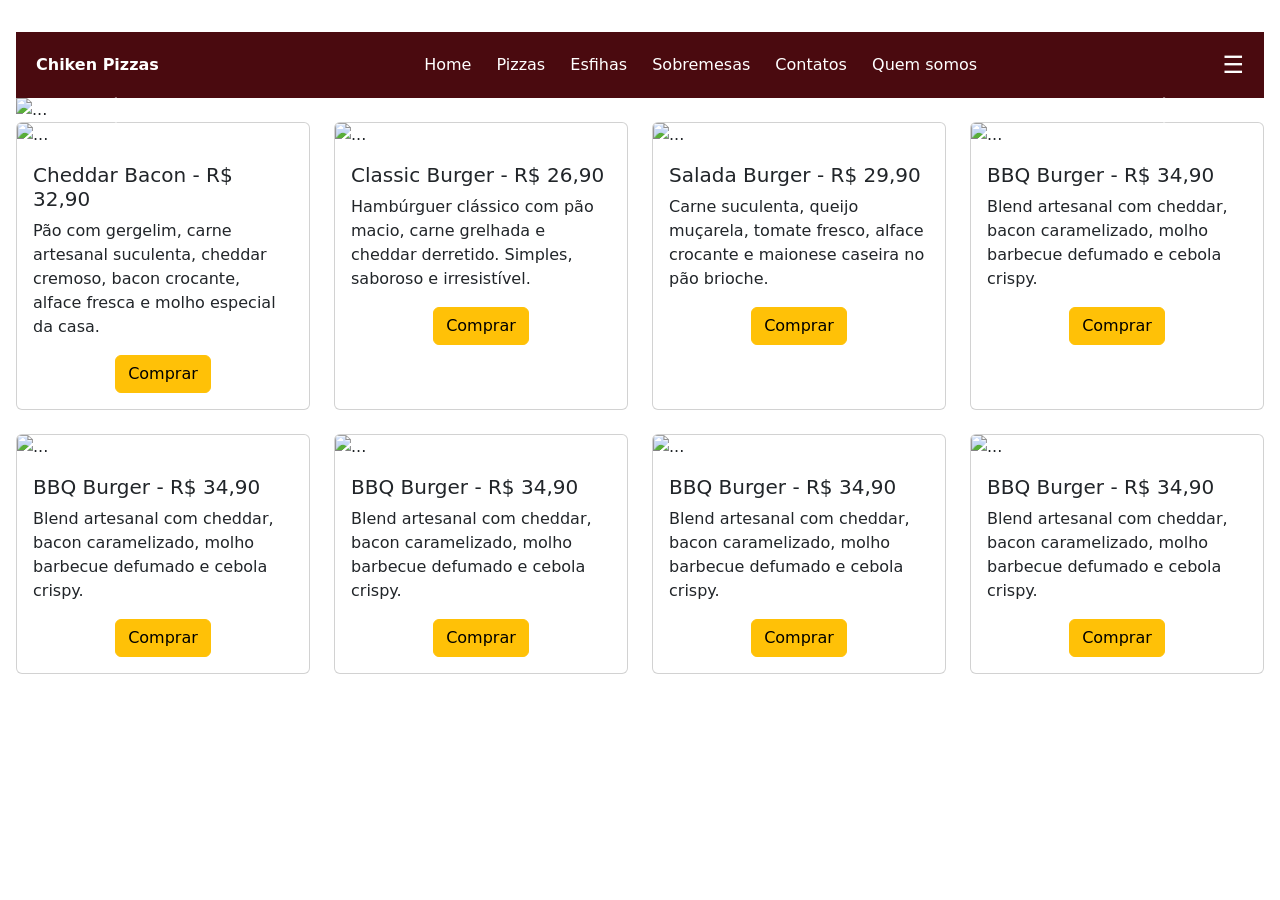
==== pizzas.html @ 059adcfa "adicionado o bootstrap no codigo" ====
<!DOCTYPE html>
<html lang="pt-br">
<head>
    <meta charset="UTF-8">
    <meta name="viewport" content="width=device-width, initial-scale=1.0">
    <title>ATV - Pizzaria site</title>
    <link rel="stylesheet" href="style.css">
    <link href="https://cdn.jsdelivr.net/npm/bootstrap@5.3.8/dist/css/bootstrap.min.css" rel="stylesheet" integrity="sha384-sRIl4kxILFvY47J16cr9ZwB07vP4J8+LH7qKQnuqkuIAvNWLzeN8tE5YBujZqJLB" crossorigin="anonymous">
</head>
<body>
    <input type="checkbox" id="origem-click">
        <nav>
            <strong>Chiken Pizzas</strong>
            <div class="links">
                <a href="./index.html">Home</a>
                <a href="./pizzas.html">Pizzas</a>
                <a href="./esfihas.html">Esfihas</a>
                <a href="./sobremesas.html">Sobremesas</a>
                <a href="./contato.html">Contatos</a>
                <a href="./quemsomos.html">Quem somos</a>
            </div>
            <label for="origem-click" class="code">&#9776;</label>
        </nav>
        <div class="menu-mobile">
            <a href="./index.html">Home</a>
            <a href="./pizzas.html">Pizzas</a>
            <a href="./esfihas.html">Esfihas</a>
            <a href="./sobremesas.html">Sobremesas</a>
            <a href="./contato.html">Contatos</a>
            <a href="./quemsomos.html">Quem somos</a>            
        </div>

<div id="carouselExampleAutoplaying" class="carousel slide" data-bs-ride="carousel">
        <div class="carousel-inner">
            <div class="carousel-item active"  data-bs-interval="5000">
                <img src="./Fotos/banner1.png" class="d-block w-100" alt="...">
            </div>
            <div class="carousel-item" data-bs-interval="5000">
                <img src="./Fotos/banner2.png" class="d-block w-100" alt="...">
            </div>
            <div class="carousel-item" data-bs-interval="5000">
                <img src="./Fotos/banner3.png" class="d-block w-100" alt="...">
            </div>
        </div>
        <button class="carousel-control-prev" type="button" data-bs-target="#carouselExampleAutoplaying" data-bs-slide="prev">
            <span class="carousel-control-prev-icon" aria-hidden="true"></span>
            <span class="visually-hidden">Previous</span>
        </button>
        <button class="carousel-control-next" type="button" data-bs-target="#carouselExampleAutoplaying" data-bs-slide="next">
            <span class="carousel-control-next-icon" aria-hidden="true"></span>
            <span class="visually-hidden">Next</span>
        </button>
    </div>

    <div class="row row-cols-1 row-cols-md-4 g-4">
        <div class="col">
            <div class="card h-100">
                    <img src="./Fotos/x-tudo.png" class="card-img-top" alt="...">
                <div class="card-body">
                        <h5 class="card-title">Cheddar Bacon - R$ 32,90</h5>
                        <p class="card-text">Pão com gergelim, carne artesanal suculenta, cheddar cremoso, bacon crocante, alface fresca e molho especial da casa.</p>
                    <div class="text-center"> 
                        <button type="button" class="btn btn-warning">Comprar</button>
                    </div>
                </div>
            </div>
        </div>
        <div class="col">
            <div class="card h-100">
                    <img src="./Fotos/burguer.jpg" class="card-img-top" alt="...">
                <div class="card-body">
                        <h5 class="card-title">Classic Burger - R$ 26,90</h5>
                        <p class="card-text">Hambúrguer clássico com pão macio, carne grelhada e cheddar derretido. Simples, saboroso e irresistível.</p>
                    <div class="text-center"> 
                        <button type="button" class="btn btn-warning">Comprar</button>
                    </div>
                </div>
            </div>
        </div>
        <div class="col">
            <div class="card h-100">
                    <img src="./Fotos/salada.jpg" class="card-img-top" alt="...">
                <div class="card-body">
                        <h5 class="card-title">Salada Burger - R$ 29,90</h5>
                        <p class="card-text">Carne suculenta, queijo muçarela, tomate fresco, alface crocante e maionese caseira no pão brioche.</p>
                    <div class="text-center"> 
                        <button type="button" class="btn btn-warning">Comprar</button>
                    </div> 
                </div>
            </div>
        </div>
        <div class="col">
            <div class="card h-100">
                    <img src="./Fotos/bacon.jpg" class="card-img-top" alt="...">
                <div class="card-body">
                        <h5 class="card-title">BBQ Burger - R$ 34,90</h5>
                        <p class="card-text">Blend artesanal com cheddar, bacon caramelizado, molho barbecue defumado e cebola crispy.</p>
                    <div class="text-center"> 
                        <button type="button" class="btn btn-warning">Comprar</button>
                    </div>
                </div>
            </div>
        </div>
        <div class="col">
            <div class="card h-100">
                    <img src="./Fotos/bacon.jpg" class="card-img-top" alt="...">
                <div class="card-body">
                        <h5 class="card-title">BBQ Burger - R$ 34,90</h5>
                        <p class="card-text">Blend artesanal com cheddar, bacon caramelizado, molho barbecue defumado e cebola crispy.</p>
                    <div class="text-center"> 
                        <button type="button" class="btn btn-warning">Comprar</button>
                    </div>
                </div>
            </div>
        </div>
        <div class="col">
            <div class="card h-100">
                    <img src="./Fotos/bacon.jpg" class="card-img-top" alt="...">
                <div class="card-body">
                        <h5 class="card-title">BBQ Burger - R$ 34,90</h5>
                        <p class="card-text">Blend artesanal com cheddar, bacon caramelizado, molho barbecue defumado e cebola crispy.</p>
                    <div class="text-center"> 
                        <button type="button" class="btn btn-warning">Comprar</button>
                    </div>
                </div>
            </div>
        </div>
        <div class="col">
            <div class="card h-100">
                    <img src="./Fotos/bacon.jpg" class="card-img-top" alt="...">
                <div class="card-body">
                        <h5 class="card-title">BBQ Burger - R$ 34,90</h5>
                        <p class="card-text">Blend artesanal com cheddar, bacon caramelizado, molho barbecue defumado e cebola crispy.</p>
                    <div class="text-center"> 
                        <button type="button" class="btn btn-warning">Comprar</button>
                    </div>
                </div>
            </div>
        </div>
        <div class="col">
            <div class="card h-100">
                    <img src="./Fotos/bacon.jpg" class="card-img-top" alt="...">
                <div class="card-body">
                        <h5 class="card-title">BBQ Burger - R$ 34,90</h5>
                        <p class="card-text">Blend artesanal com cheddar, bacon caramelizado, molho barbecue defumado e cebola crispy.</p>
                    <div class="text-center"> 
                        <button type="button" class="btn btn-warning">Comprar</button>
                    </div>
                </div>
            </div>
        </div>
    </div>


    <script src="https://cdn.jsdelivr.net/npm/@popperjs/core@2.11.8/dist/umd/popper.min.js" integrity="sha384-I7E8VVD/ismYTF4hNIPjVp/Zjvgyol6VFvRkX/vR+Vc4jQkC+hVqc2pM8ODewa9r" crossorigin="anonymous"></script>
    <script src="https://cdn.jsdelivr.net/npm/bootstrap@5.3.8/dist/js/bootstrap.min.js" integrity="sha384-G/EV+4j2dNv+tEPo3++6LCgdCROaejBqfUeNjuKAiuXbjrxilcCdDz6ZAVfHWe1Y" crossorigin="anonymous"></script>
    <script src="https://cdn.jsdelivr.net/npm/bootstrap@5.3.8/dist/js/bootstrap.bundle.min.js" integrity="sha384-FKyoEForCGlyvwx9Hj09JcYn3nv7wiPVlz7YYwJrWVcXK/BmnVDxM+D2scQbITxI" crossorigin="anonymous"></script>        
</body>
</html>    
</body>
</html>
---- style.css ----
*{
    box-sizing: border-box;
    margin: 0;
    padding: 0;
}
body{
    background-color: #f6eadf;
    color: #4a0a0f;
    font-family: 'urbanist', sans-serif;
    line-height: 1.6;
    padding: 2rem 1rem;
}
nav{
    background-color: #4a0a0f;
    padding: 15px 20px;
    color: white;
    display: flex;
    justify-content: space-between;
    align-items: center;
}
.links a{
    color: white;
    text-decoration: none;
    margin-left: 20px;
}
.menu-mobile{
    display: none;
    background-color:#4a0a0f;
}
.menu-mobile a{
    display: block;
    color: white;
    padding: 15px 20px;
    text-decoration: none;
    border-bottom: 1px solid #4a0a0f;
}
.code{
    display: block;
    font-size: 24px;
    cursor: pointer;
}
#origem-click{
    display: none;
}
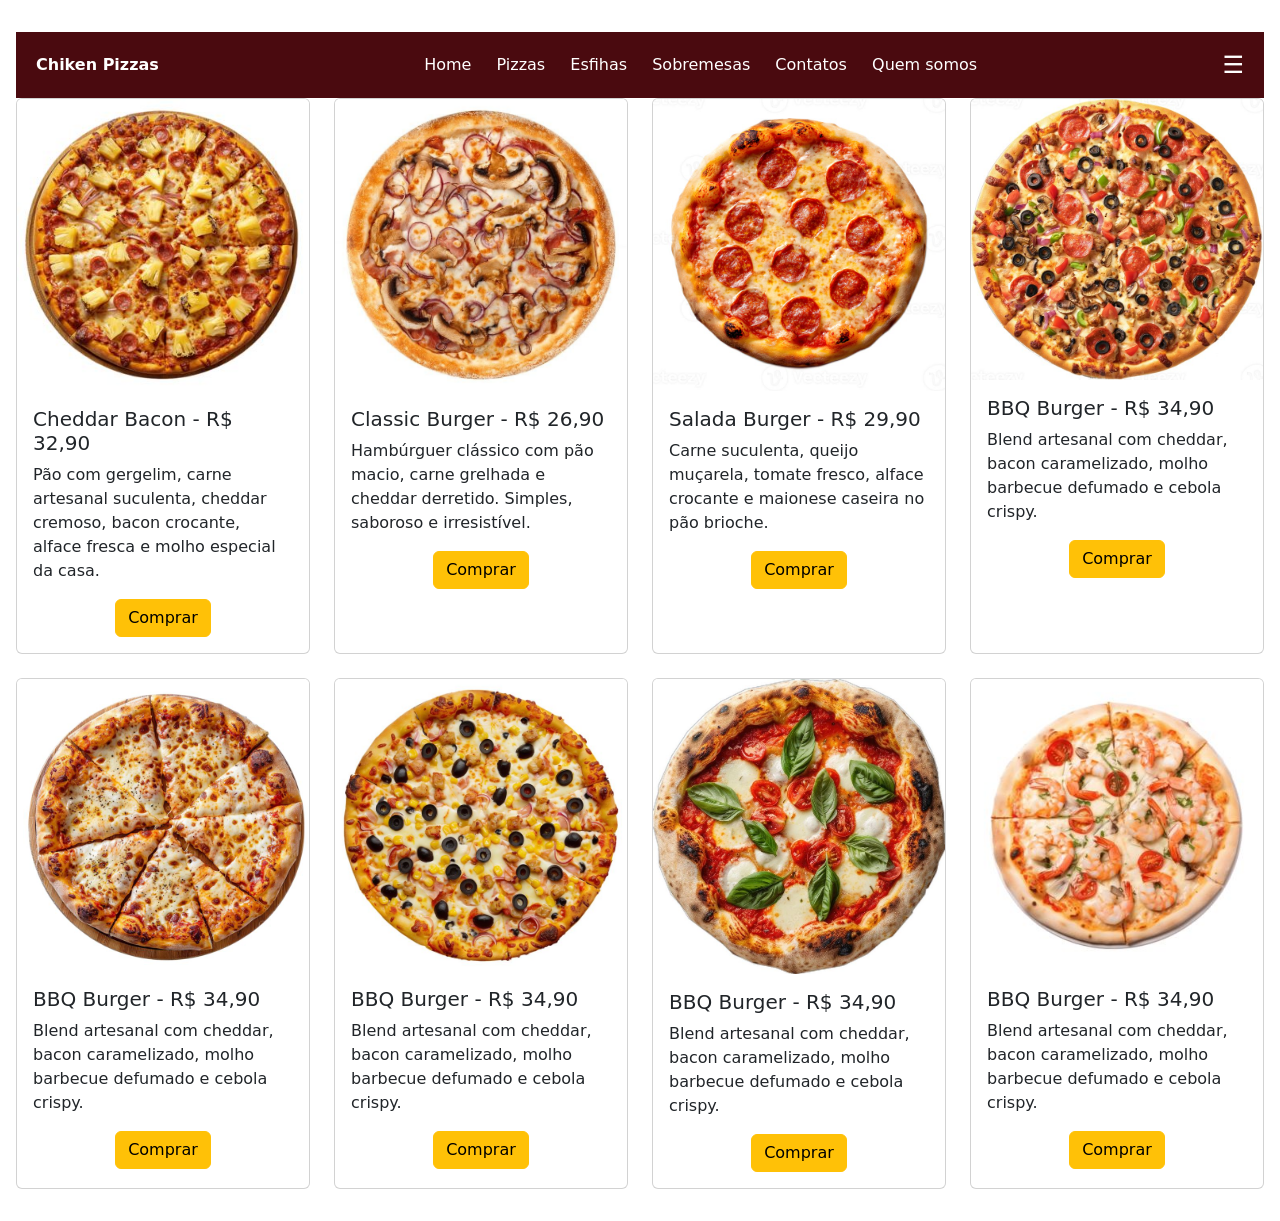
==== commit bbd0d9cc: "adição das imagens" ====
--- a/pizzas.html
+++ b/pizzas.html
@@ -30,32 +30,10 @@
             <a href="./quemsomos.html">Quem somos</a>            
         </div>
 
-<div id="carouselExampleAutoplaying" class="carousel slide" data-bs-ride="carousel">
-        <div class="carousel-inner">
-            <div class="carousel-item active"  data-bs-interval="5000">
-                <img src="./Fotos/banner1.png" class="d-block w-100" alt="...">
-            </div>
-            <div class="carousel-item" data-bs-interval="5000">
-                <img src="./Fotos/banner2.png" class="d-block w-100" alt="...">
-            </div>
-            <div class="carousel-item" data-bs-interval="5000">
-                <img src="./Fotos/banner3.png" class="d-block w-100" alt="...">
-            </div>
-        </div>
-        <button class="carousel-control-prev" type="button" data-bs-target="#carouselExampleAutoplaying" data-bs-slide="prev">
-            <span class="carousel-control-prev-icon" aria-hidden="true"></span>
-            <span class="visually-hidden">Previous</span>
-        </button>
-        <button class="carousel-control-next" type="button" data-bs-target="#carouselExampleAutoplaying" data-bs-slide="next">
-            <span class="carousel-control-next-icon" aria-hidden="true"></span>
-            <span class="visually-hidden">Next</span>
-        </button>
-    </div>
-
     <div class="row row-cols-1 row-cols-md-4 g-4">
         <div class="col">
             <div class="card h-100">
-                    <img src="./Fotos/x-tudo.png" class="card-img-top" alt="...">
+                    <img src="./F. Pizza/Pizza (1).jpg" class="card-img-top" alt="...">
                 <div class="card-body">
                         <h5 class="card-title">Cheddar Bacon - R$ 32,90</h5>
                         <p class="card-text">Pão com gergelim, carne artesanal suculenta, cheddar cremoso, bacon crocante, alface fresca e molho especial da casa.</p>
@@ -67,7 +45,7 @@
         </div>
         <div class="col">
             <div class="card h-100">
-                    <img src="./Fotos/burguer.jpg" class="card-img-top" alt="...">
+                    <img src="./F. Pizza/Pizza (2).jpg" class="card-img-top" alt="...">
                 <div class="card-body">
                         <h5 class="card-title">Classic Burger - R$ 26,90</h5>
                         <p class="card-text">Hambúrguer clássico com pão macio, carne grelhada e cheddar derretido. Simples, saboroso e irresistível.</p>
@@ -79,7 +57,7 @@
         </div>
         <div class="col">
             <div class="card h-100">
-                    <img src="./Fotos/salada.jpg" class="card-img-top" alt="...">
+                    <img src="./F. Pizza/Pizza (3).jpg" class="card-img-top" alt="...">
                 <div class="card-body">
                         <h5 class="card-title">Salada Burger - R$ 29,90</h5>
                         <p class="card-text">Carne suculenta, queijo muçarela, tomate fresco, alface crocante e maionese caseira no pão brioche.</p>
@@ -91,7 +69,7 @@
         </div>
         <div class="col">
             <div class="card h-100">
-                    <img src="./Fotos/bacon.jpg" class="card-img-top" alt="...">
+                    <img src="./F. Pizza/Pizza (4).jpg" class="card-img-top" alt="...">
                 <div class="card-body">
                         <h5 class="card-title">BBQ Burger - R$ 34,90</h5>
                         <p class="card-text">Blend artesanal com cheddar, bacon caramelizado, molho barbecue defumado e cebola crispy.</p>
@@ -103,7 +81,7 @@
         </div>
         <div class="col">
             <div class="card h-100">
-                    <img src="./Fotos/bacon.jpg" class="card-img-top" alt="...">
+                    <img src="./F. Pizza/Pizza (5).jpg" class="card-img-top" alt="...">
                 <div class="card-body">
                         <h5 class="card-title">BBQ Burger - R$ 34,90</h5>
                         <p class="card-text">Blend artesanal com cheddar, bacon caramelizado, molho barbecue defumado e cebola crispy.</p>
@@ -115,7 +93,7 @@
         </div>
         <div class="col">
             <div class="card h-100">
-                    <img src="./Fotos/bacon.jpg" class="card-img-top" alt="...">
+                    <img src="./F. Pizza/Pizza (6).jpg" class="card-img-top" alt="...">
                 <div class="card-body">
                         <h5 class="card-title">BBQ Burger - R$ 34,90</h5>
                         <p class="card-text">Blend artesanal com cheddar, bacon caramelizado, molho barbecue defumado e cebola crispy.</p>
@@ -127,7 +105,7 @@
         </div>
         <div class="col">
             <div class="card h-100">
-                    <img src="./Fotos/bacon.jpg" class="card-img-top" alt="...">
+                    <img src="./F. Pizza/Pizza (7).jpg" class="card-img-top" alt="...">
                 <div class="card-body">
                         <h5 class="card-title">BBQ Burger - R$ 34,90</h5>
                         <p class="card-text">Blend artesanal com cheddar, bacon caramelizado, molho barbecue defumado e cebola crispy.</p>
@@ -139,7 +117,7 @@
         </div>
         <div class="col">
             <div class="card h-100">
-                    <img src="./Fotos/bacon.jpg" class="card-img-top" alt="...">
+                    <img src="./F. Pizza/Pizza (8).jpg" class="card-img-top" alt="...">
                 <div class="card-body">
                         <h5 class="card-title">BBQ Burger - R$ 34,90</h5>
                         <p class="card-text">Blend artesanal com cheddar, bacon caramelizado, molho barbecue defumado e cebola crispy.</p>
